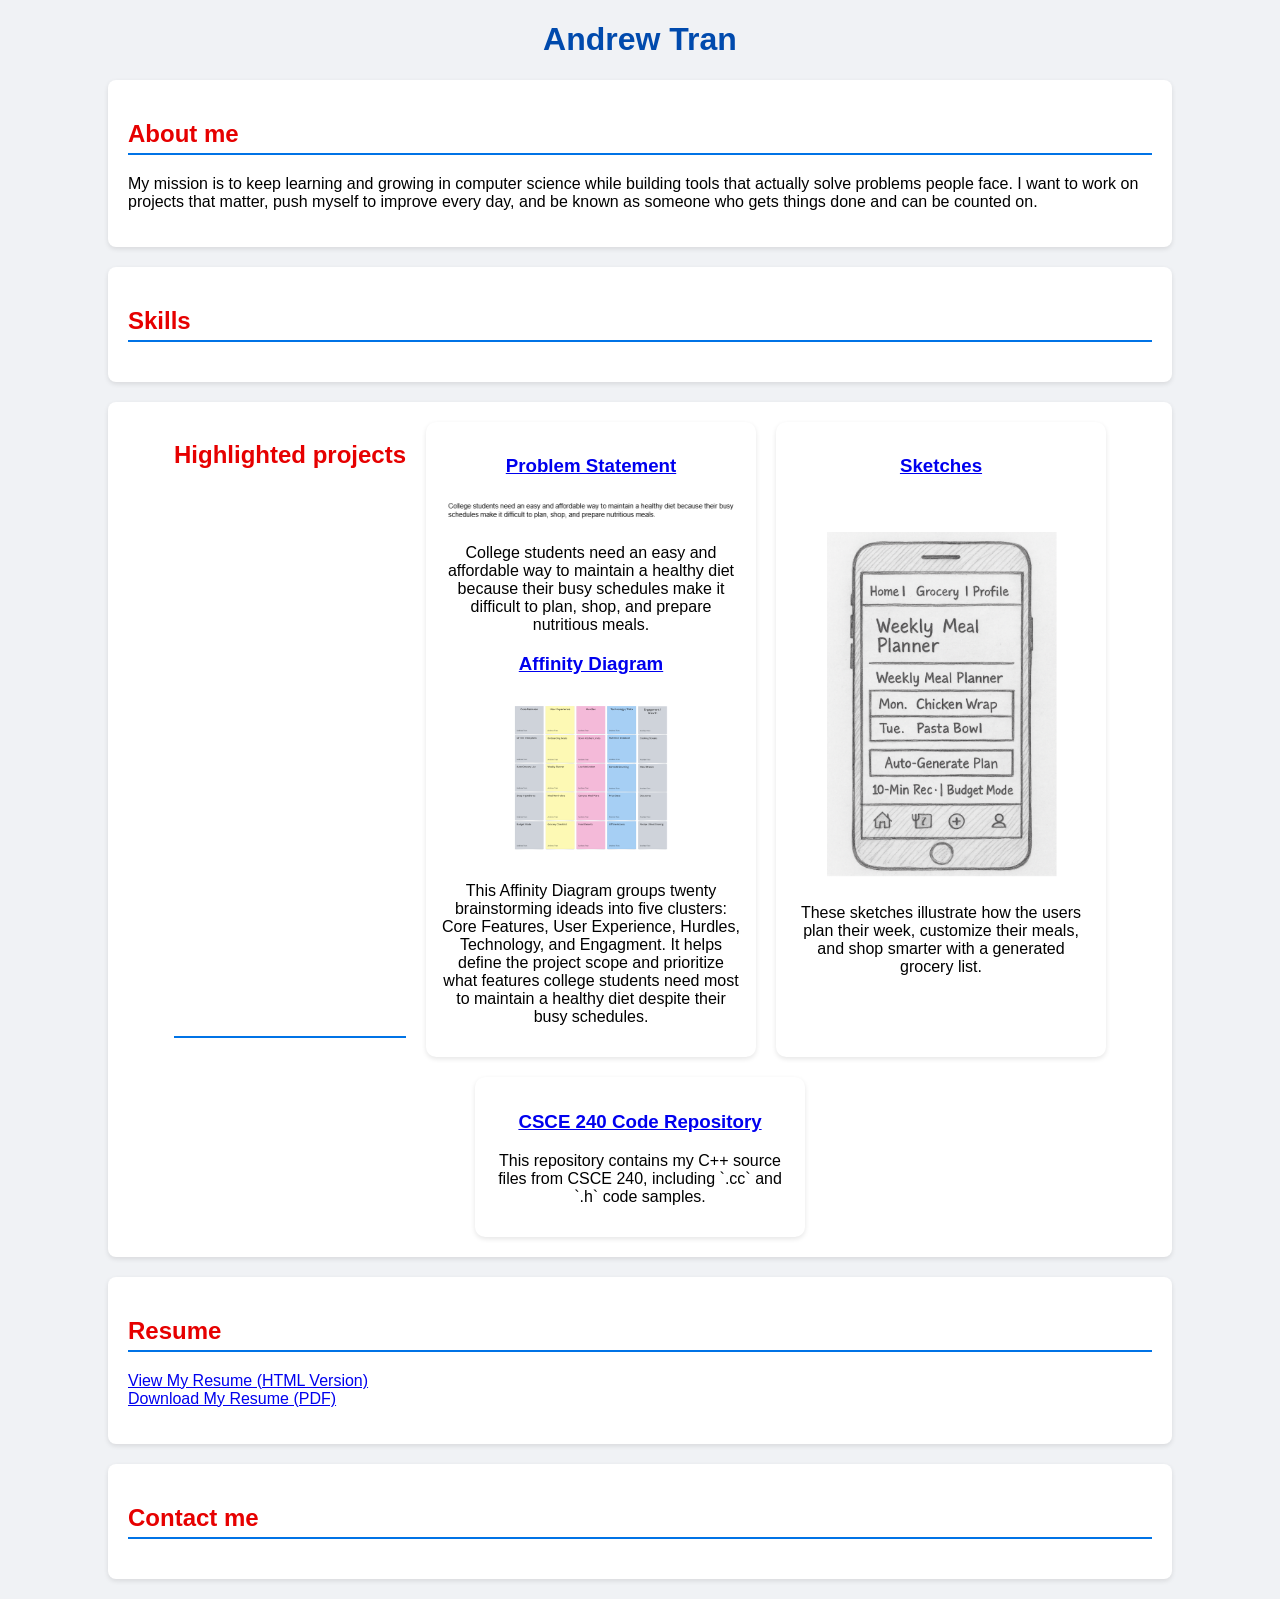
==== index.html @ cc8a0ed5 "style" ====
<!DOCTYPE html>
<html>
  <head>
    <title>CSCE 190: Andrew Tran</title>
    <link rel="stylesheet" href="style.css?v=2" />
  </head>
  <body>
    <div class=""main>
    <h1>Andrew Tran</h1>
    <div class="about">
      <h2>About me</h2>
      <p>
        My mission is to keep learning and growing in computer science while
        building tools that actually solve problems people face. I want to work
        on projects that matter, push myself to improve every day, and be known
        as someone who gets things done and can be counted on.
      </p>
    </div>
    <div class="skills">
      <h2>Skills</h2>
    </div>
    <div class="projects">
      <h2>Highlighted projects</h2>
      <section class="project">
        <a href="files/statement.pdf"><h3>Problem Statement</h3></a>
        <a href="files/statement.pdf"
          ><img src="images/problem.png" alt="Problem Statement Screenshot"
        /></a>
        <p>
          College students need an easy and affordable way to maintain a healthy
          diet because their busy schedules make it difficult to plan, shop, and
          prepare nutritious meals.
        </p>
        <a href="files/Healthy Diet App.pdf"><h3>Affinity Diagram</h3></a>
        <a href="files/Healthy Diet App.pdf">
          <img
            src="images/Healthy Diet App.png"
            alt="Affinity Diagram for
          Healthy Diet App"
          />
        </a>
        <p>
          This Affinity Diagram groups twenty brainstorming ideads into five
          clusters: Core Features, User Experience, Hurdles, Technology, and
          Engagment. It helps define the project scope and prioritize what
          features college students need most to maintain a healthy diet despite
          their busy schedules.
        </p>
      </section>
      <!--Sketches Assignment-->
      <section class="project">
      <!-- AI-generated images used for sketches -->
        <a href="files/Sketches.pdf"><h3>Sketches</h3></a>
        <a href="files/Sketches.pdf">
          <img src="images/main_sketch.png" alt="Sketches Preview">
        </a>
        <p>
          These sketches illustrate how the users plan their week, customize their meals, 
          and shop smarter with a generated grocery list.

        </p>
      </section>

      <section class="project">
        <a href="https://github.com/andrewvo606/csce240-code" target="_blank">
          <h3>CSCE 240 Code Repository</h3>
        </a>
        <p>
          This repository contains my C++ source files from CSCE 240, including `.cc` and `.h` code samples.
        </p>
      </section>


    </div>
 
    <div class="resume">
  <h2>Resume</h2>
  <p>
    <a href="/files/resume.html">View My Resume (HTML Version)</a><br>
    <a href="/files/resume.pdf" download>Download My Resume (PDF)</a>
  </p>
</div>

    <div class="contact">
      <h2>Contact me</h2>
    </div>
    </div>
  </body>
</html>
---- style.css ----
body {
    font-family:'Times New Roman', Times, serif;
    background-color: darkgray;
    margin: 40px;
    color: black;
}

h1 {
    color: #004aad;
    text-align: center;
}

h2 {
    color: #e60000;
    border-bottom: 2px solid #0073e6;
    padding-bottom: 5px;
}

.about, .skills, .projects, .contact, .resume, .repos {
  background-color: white;
  border-radius: 8px;
  padding: 20px;
  margin: 20px auto;
  width: 80%;
  box-shadow: 0 2px 5px rgba(0,0,0,0.1);
}

.projects {
  display: flex;
  flex-wrap: wrap;
  justify-content: center;
  gap: 20px;
}

.project {
  width: 300px;
  background-color: white;
  border-radius: 10px;
  box-shadow: 0 2px 5px rgba(0, 0, 0, 0.1);
  padding: 15px;
  text-align: center;
}

.project img {
  width: 100%;
  border-radius: 8px;
}

.resume {
  background-color: white;
  border-radius: 8px;
  padding: 20px;
  margin: 20px auto;
  width: 80%;
  box-shadow: 0 2px 5px rgba(0,0,0,0.1);
}

body {
  font-family: Arial, sans-serif;
  background: #f0f2f5;
  margin: 0;
}

.main {
  max-width: 1100px;
  margin: 40px auto;
  padding: 0 20px;
}
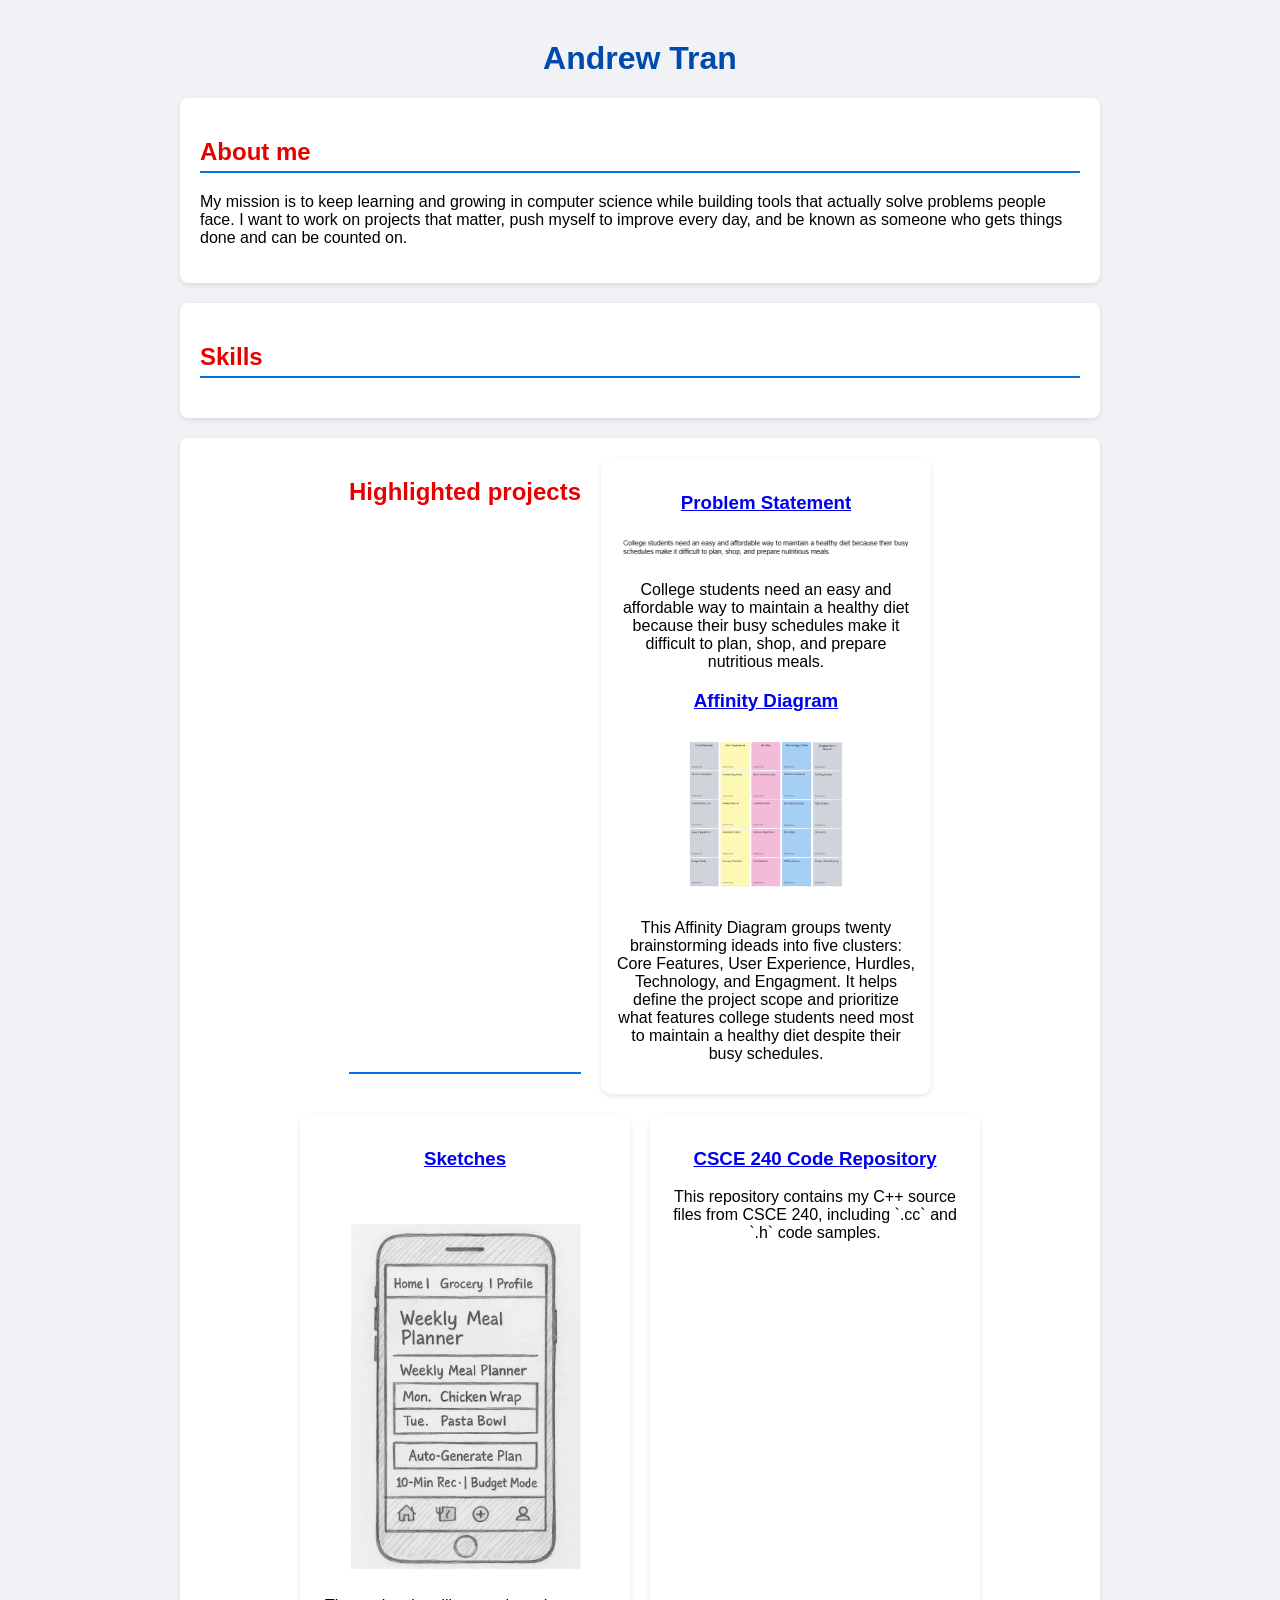
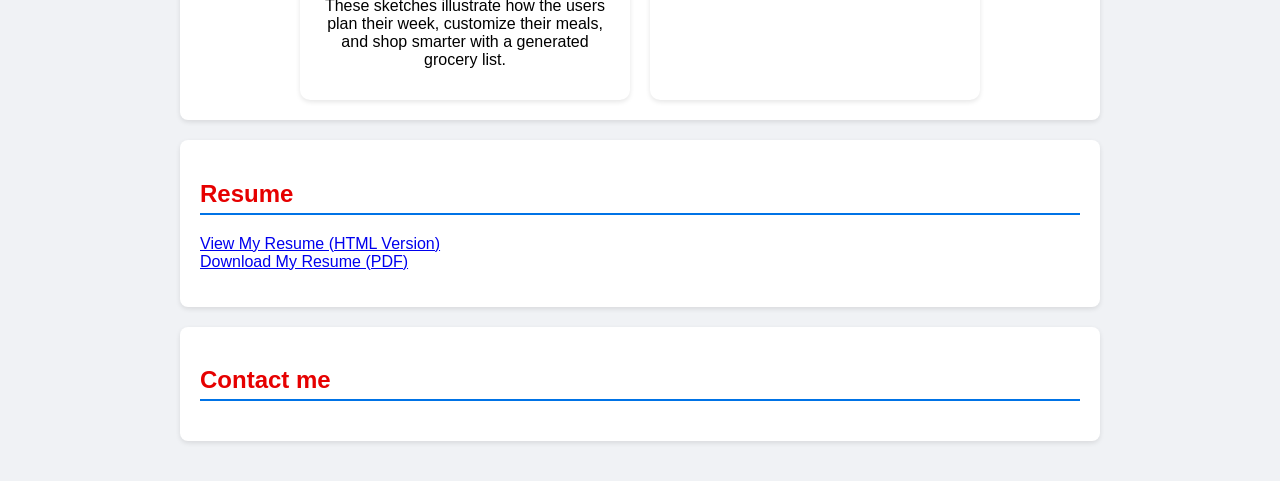
==== commit 6271edf8: "fix" ====
--- a/index.html
+++ b/index.html
@@ -5,7 +5,7 @@
     <link rel="stylesheet" href="style.css?v=2" />
   </head>
   <body>
-    <div class=""main>
+    <div class="main">
     <h1>Andrew Tran</h1>
     <div class="about">
       <h2>About me</h2>
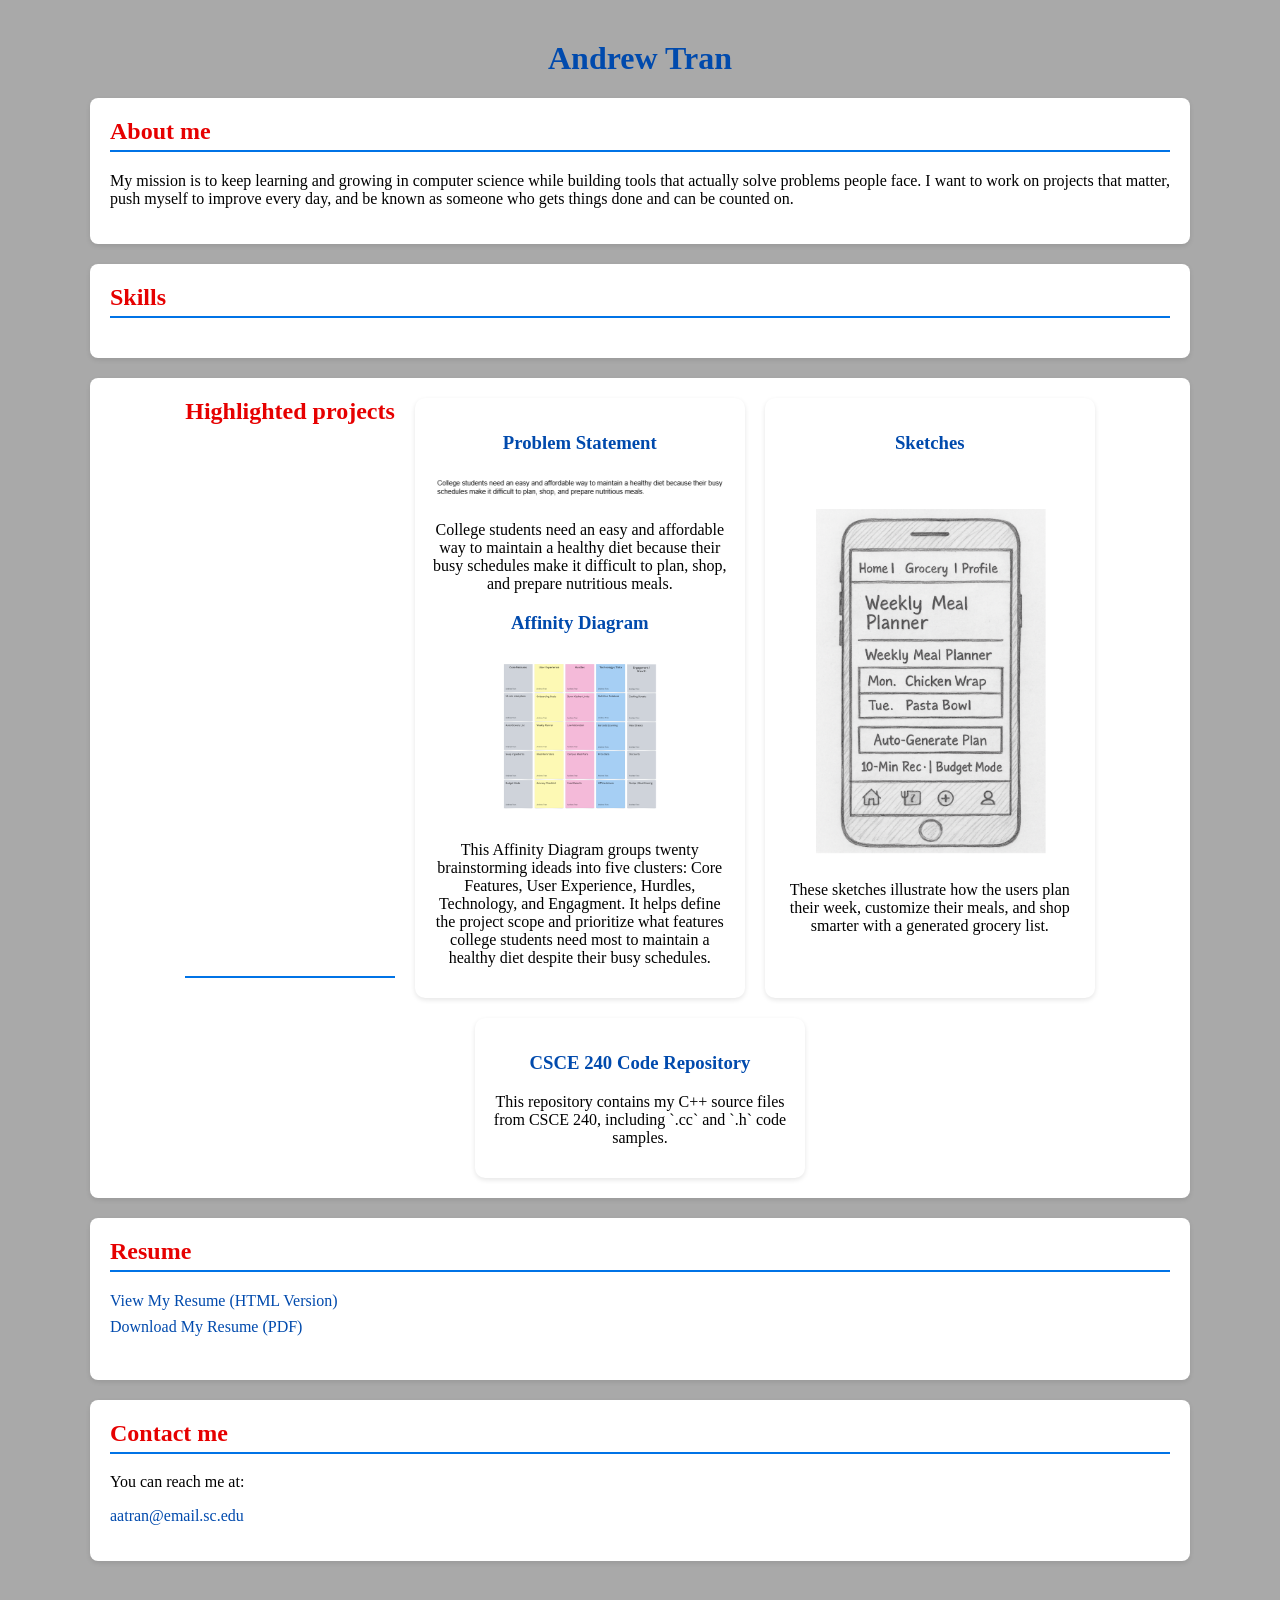
==== commit 68e6469f: "email added" ====
--- a/index.html
+++ b/index.html
@@ -83,6 +83,8 @@
 
     <div class="contact">
       <h2>Contact me</h2>
+      <p>You can reach me at:</p>
+      <p><a href="mailto:aatran@email.sc.edu">aatran@email.sc.edu</a></p>
     </div>
     </div>
   </body>
--- a/style.css
+++ b/style.css
@@ -1,27 +1,39 @@
 body {
-    font-family:'Times New Roman', Times, serif;
-    background-color: darkgray;
-    margin: 40px;
-    color: black;
+  font-family: 'Times New Roman', Times, serif;
+  background-color: darkgray;
+  margin: 0;
+  color: black;
 }
 
+.main {
+  max-width: 1100px;
+  margin: 40px auto;
+  padding: 0 20px;
+}
+
+/* Main title */
 h1 {
-    color: #004aad;
-    text-align: center;
+  color: #004aad;
+  text-align: center;
 }
 
 h2 {
-    color: #e60000;
-    border-bottom: 2px solid #0073e6;
-    padding-bottom: 5px;
+  color: #e60000;
+  border-bottom: 2px solid #0073e6;
+  padding-bottom: 5px;
+  margin-top: 0;
 }
 
-.about, .skills, .projects, .contact, .resume, .repos {
+.about,
+.skills,
+.projects,
+.contact,
+.resume,
+.repos {
   background-color: white;
   border-radius: 8px;
   padding: 20px;
-  margin: 20px auto;
-  width: 80%;
+  margin: 20px 0;
   box-shadow: 0 2px 5px rgba(0,0,0,0.1);
 }
 
@@ -32,6 +44,7 @@
   gap: 20px;
 }
 
+/* Individual project card */
 .project {
   width: 300px;
   background-color: white;
@@ -46,26 +59,19 @@
   border-radius: 8px;
 }
 
-.resume {
-  background-color: white;
-  border-radius: 8px;
-  padding: 20px;
-  margin: 20px auto;
-  width: 80%;
-  box-shadow: 0 2px 5px rgba(0,0,0,0.1);
+/* Links */
+a {
+  color: #004aad;
+  text-decoration: none;
+  font-weight: 500;
 }
 
-body {
-  font-family: Arial, sans-serif;
-  background: #f0f2f5;
-  margin: 0;
+a:hover {
+  text-decoration: underline;
 }
 
-.main {
-  max-width: 1100px;
-  margin: 40px auto;
-  padding: 0 20px;
+.resume a {
+  display: inline-block;
+  margin-right: 12px;
+  margin-bottom: 8px;
 }
-
-
-
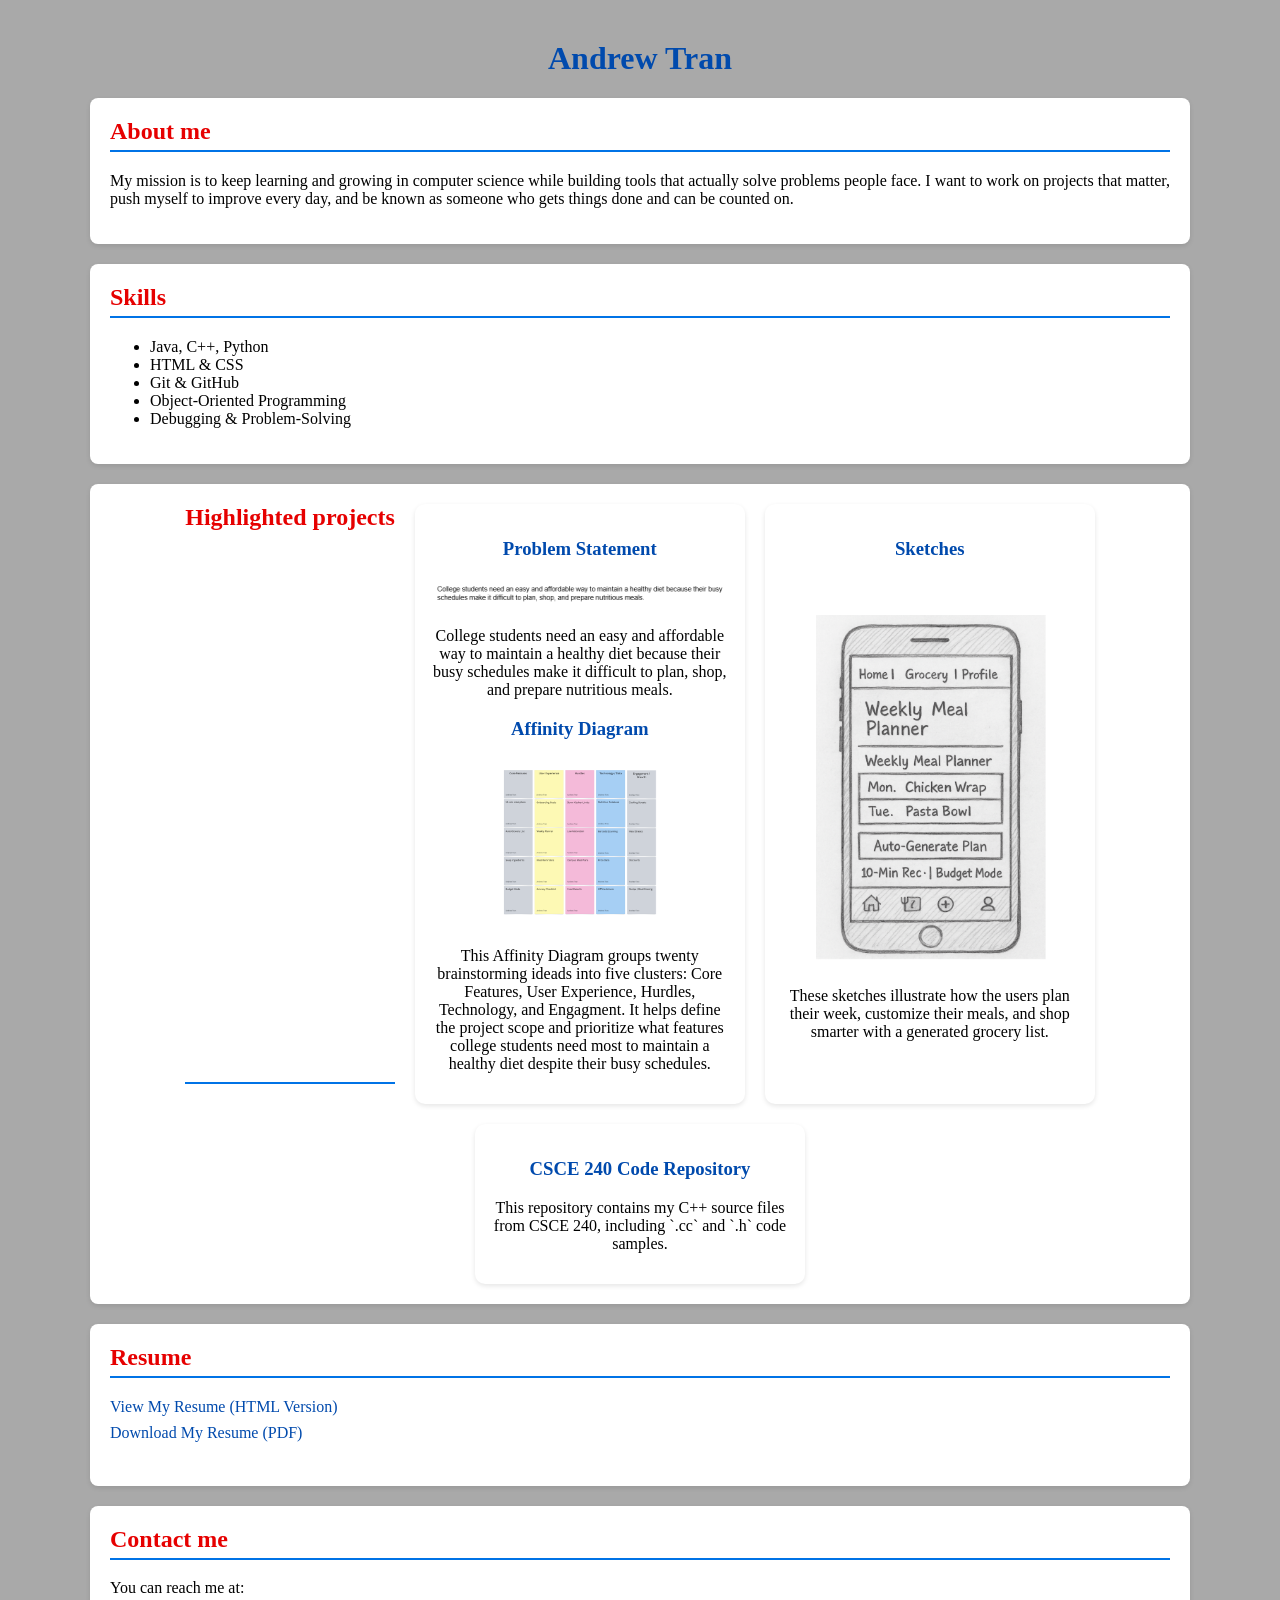
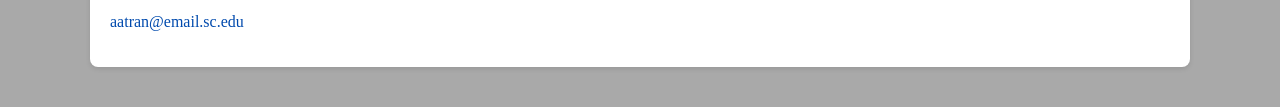
==== commit 8315cc47: "filled out skills" ====
--- a/index.html
+++ b/index.html
@@ -17,8 +17,15 @@
       </p>
     </div>
     <div class="skills">
-      <h2>Skills</h2>
-    </div>
+  <h2>Skills</h2>
+  <ul>
+    <li>Java, C++, Python</li>
+    <li>HTML & CSS</li>
+    <li>Git & GitHub</li>
+    <li>Object-Oriented Programming</li>
+    <li>Debugging & Problem-Solving</li>
+  </ul>
+</div>
     <div class="projects">
       <h2>Highlighted projects</h2>
       <section class="project">
--- a/style.css
+++ b/style.css
@@ -75,3 +75,25 @@
   margin-right: 12px;
   margin-bottom: 8px;
 }
+
+.btn {
+  display: inline-block;
+  padding: 10px 18px;
+  background-color: #004aad;
+  color: white;
+  border-radius: 8px;
+  text-decoration: none;
+  font-weight: bold;
+  margin-right: 10px;
+  margin-top: 10px;
+  transition: 0.2s;
+}
+
+.btn:hover {
+  background-color: #00337a;
+}
+
+.projects h2 {
+    text-align: center;
+    margin-bottom: 20px;
+}
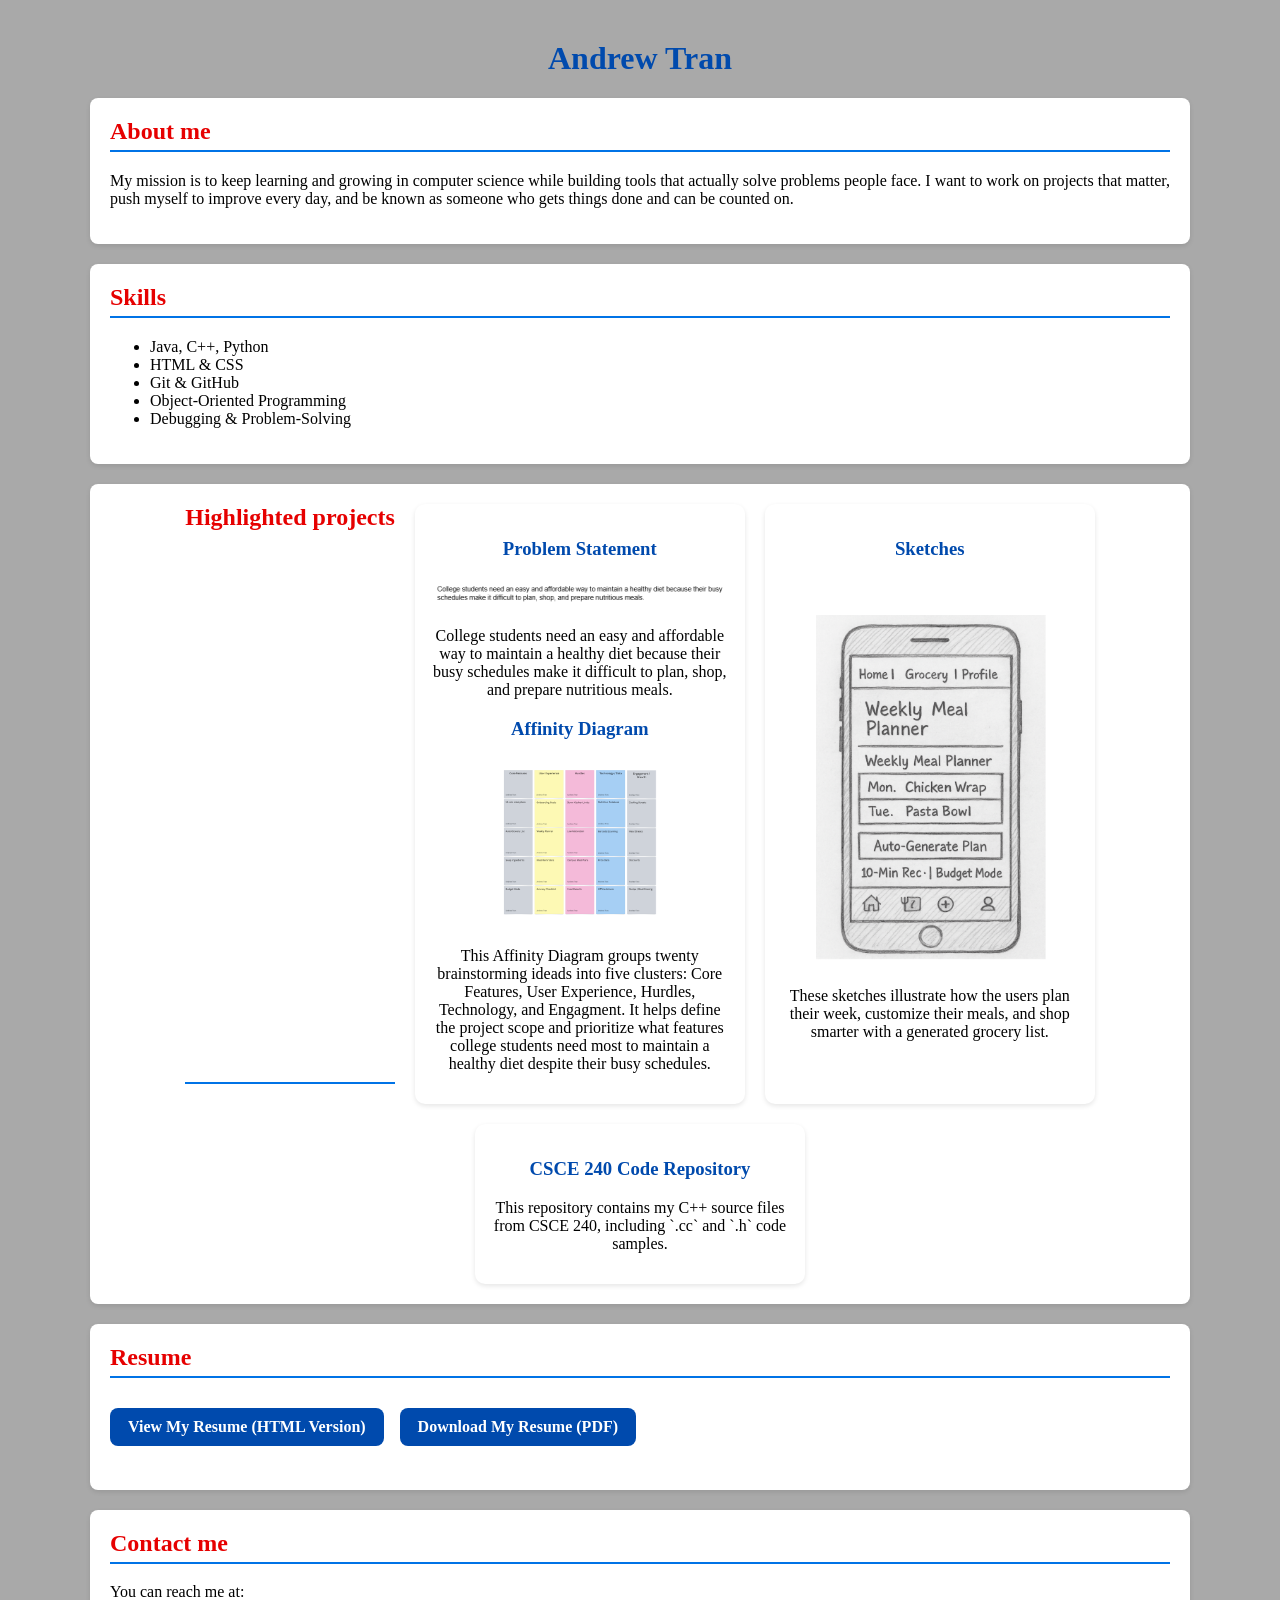
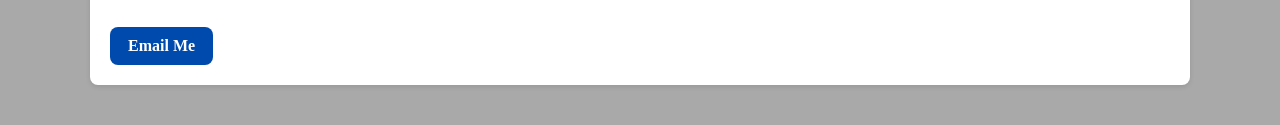
==== commit bc975ede: "btn" ====
--- a/index.html
+++ b/index.html
@@ -76,23 +76,20 @@
           This repository contains my C++ source files from CSCE 240, including `.cc` and `.h` code samples.
         </p>
       </section>
-
-
     </div>
- 
     <div class="resume">
   <h2>Resume</h2>
   <p>
-    <a href="/files/resume.html">View My Resume (HTML Version)</a><br>
-    <a href="/files/resume.pdf" download>Download My Resume (PDF)</a>
+    <a class="btn" href="/files/resume.html" target="_blank">View My Resume (HTML Version)</a>
+    <a class="btn" href="/files/resume.pdf" download>Download My Resume (PDF)</a>
   </p>
 </div>
 
-    <div class="contact">
-      <h2>Contact me</h2>
-      <p>You can reach me at:</p>
-      <p><a href="mailto:aatran@email.sc.edu">aatran@email.sc.edu</a></p>
-    </div>
+<div class="contact">
+  <h2>Contact me</h2>
+  <p>You can reach me at:</p>
+  <a class="btn" href="mailto:aatran@email.sc.edu">Email Me</a>
+</div>
     </div>
   </body>
 </html>
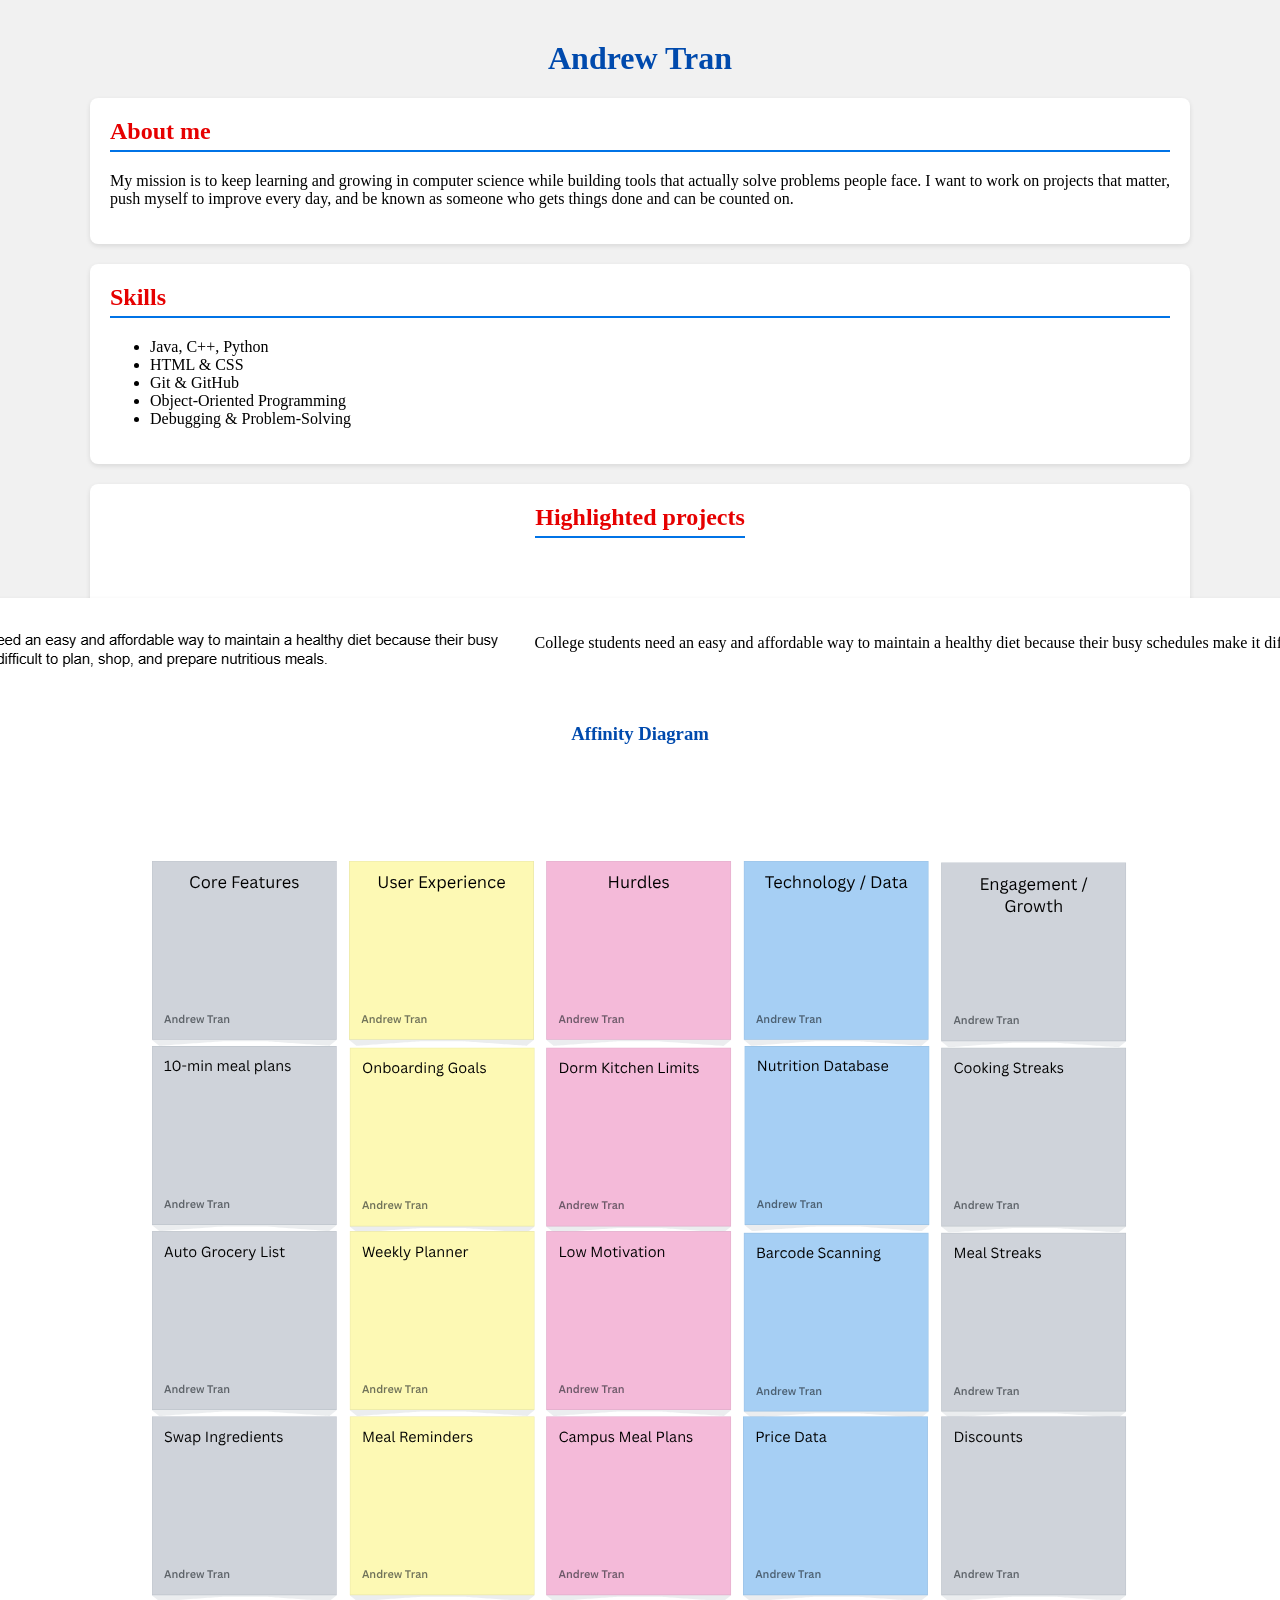
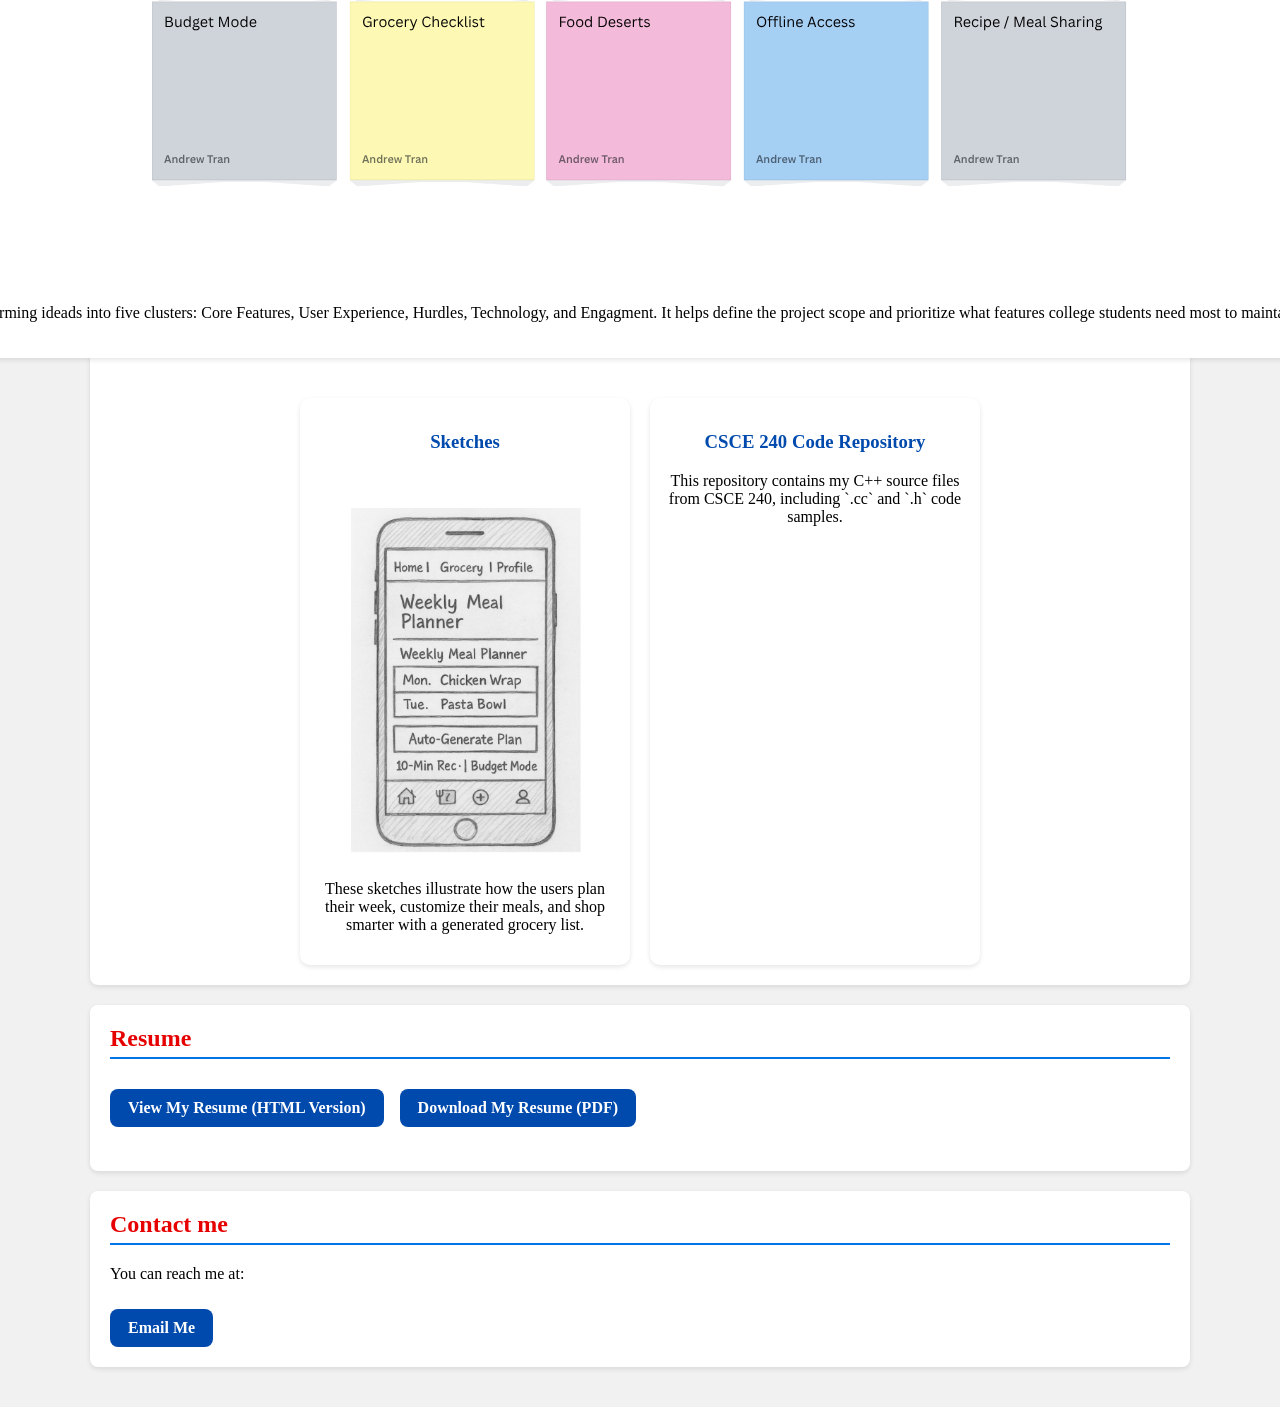
==== commit 57699ba1: "." ====
--- a/index.html
+++ b/index.html
@@ -28,7 +28,7 @@
 </div>
     <div class="projects">
       <h2>Highlighted projects</h2>
-      <section class="project">
+      <section class="projects">
         <a href="files/statement.pdf"><h3>Problem Statement</h3></a>
         <a href="files/statement.pdf"
           ><img src="images/problem.png" alt="Problem Statement Screenshot"
--- a/style.css
+++ b/style.css
@@ -1,6 +1,6 @@
 body {
   font-family: 'Times New Roman', Times, serif;
-  background-color: darkgray;
+  background-color: rgb(241, 241, 241);
   margin: 0;
   color: black;
 }
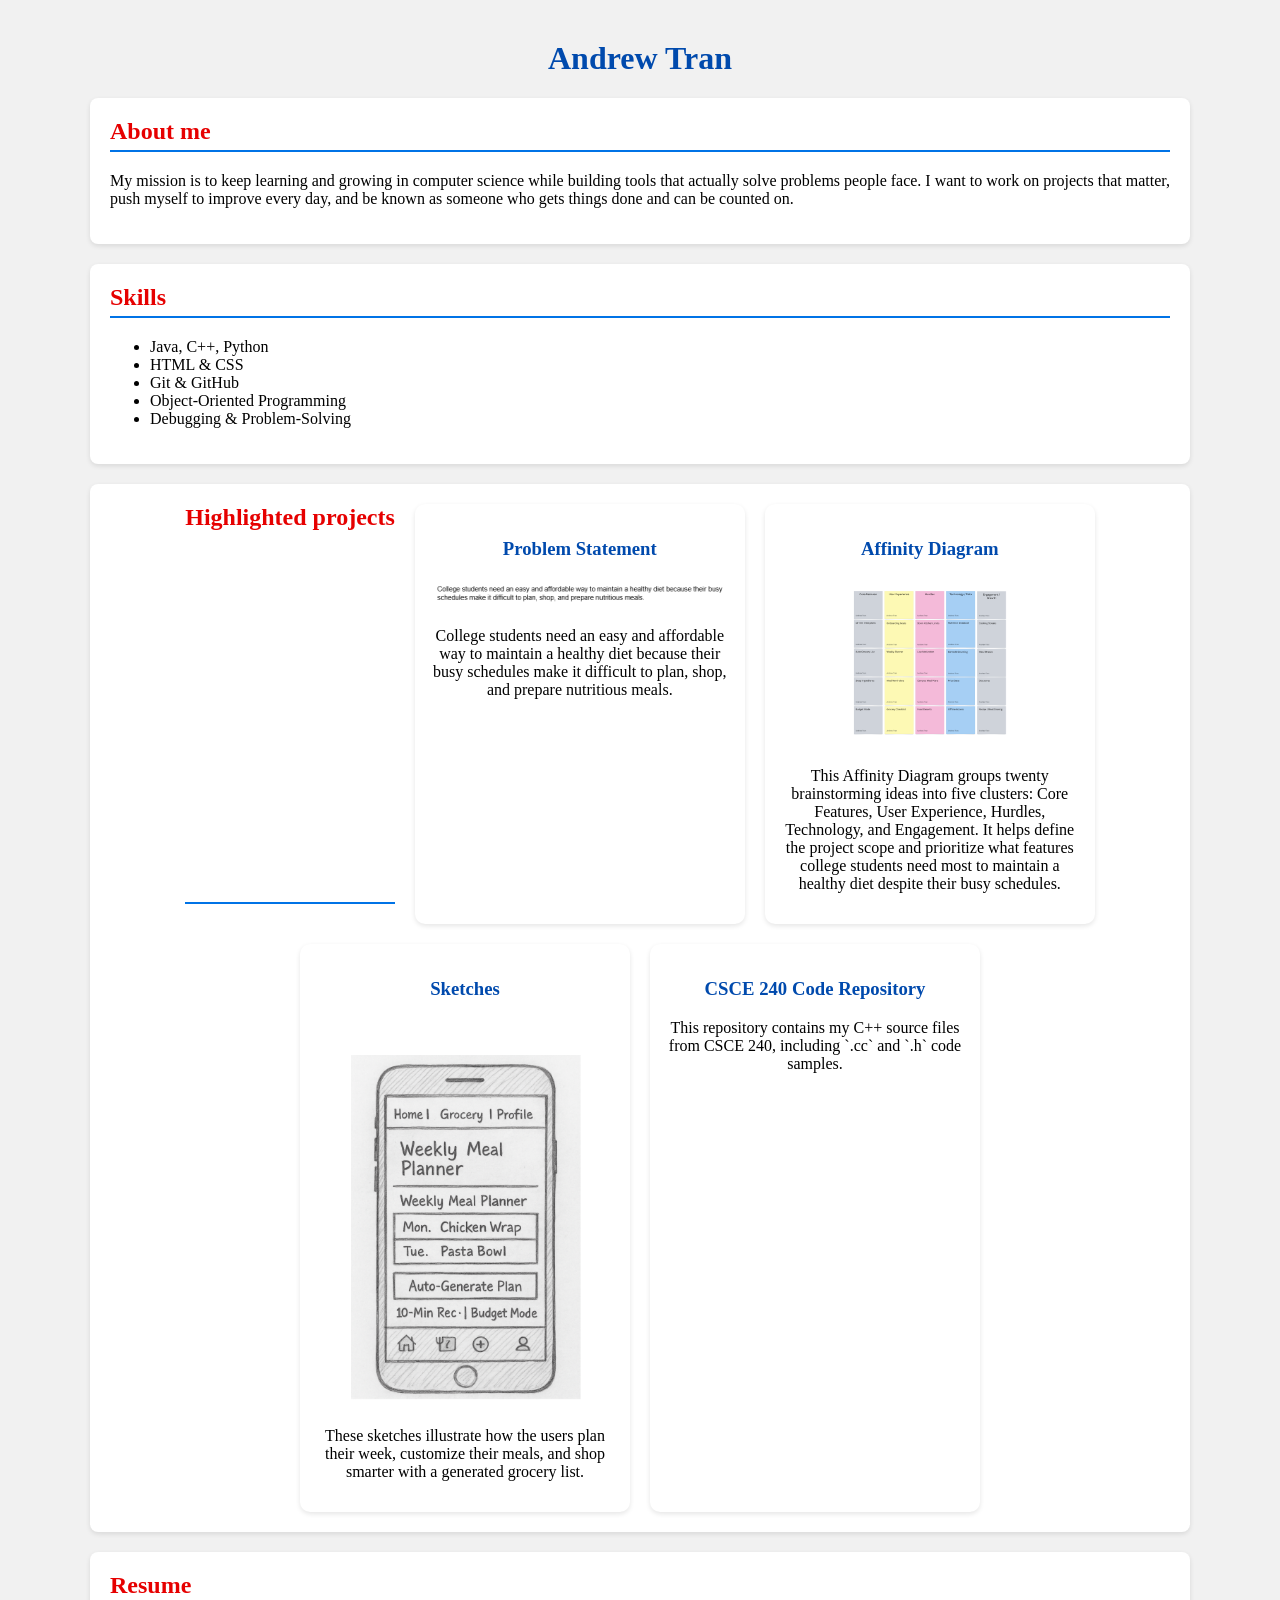
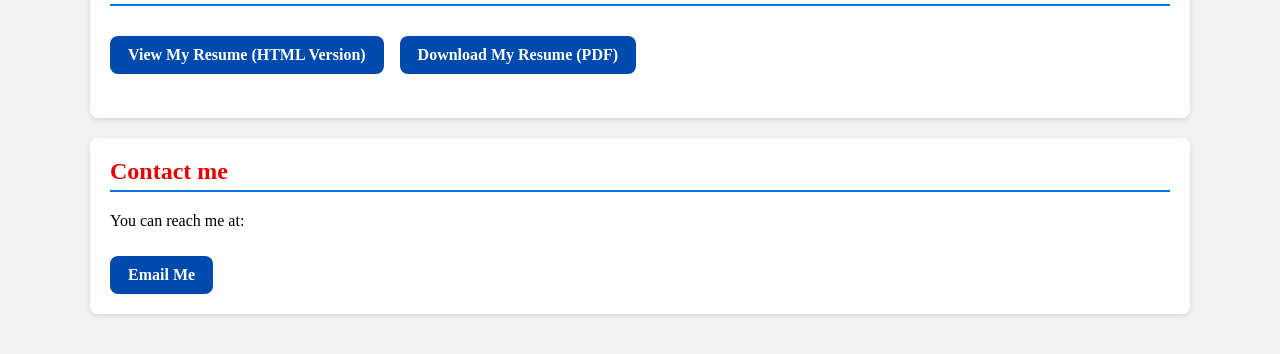
==== commit f12c60c2: "." ====
--- a/index.html
+++ b/index.html
@@ -27,56 +27,59 @@
   </ul>
 </div>
     <div class="projects">
-      <h2>Highlighted projects</h2>
-      <section class="projects">
-        <a href="files/statement.pdf"><h3>Problem Statement</h3></a>
-        <a href="files/statement.pdf"
-          ><img src="images/problem.png" alt="Problem Statement Screenshot"
-        /></a>
-        <p>
-          College students need an easy and affordable way to maintain a healthy
-          diet because their busy schedules make it difficult to plan, shop, and
-          prepare nutritious meals.
-        </p>
-        <a href="files/Healthy Diet App.pdf"><h3>Affinity Diagram</h3></a>
-        <a href="files/Healthy Diet App.pdf">
-          <img
-            src="images/Healthy Diet App.png"
-            alt="Affinity Diagram for
-          Healthy Diet App"
-          />
-        </a>
-        <p>
-          This Affinity Diagram groups twenty brainstorming ideads into five
-          clusters: Core Features, User Experience, Hurdles, Technology, and
-          Engagment. It helps define the project scope and prioritize what
-          features college students need most to maintain a healthy diet despite
-          their busy schedules.
-        </p>
-      </section>
-      <!--Sketches Assignment-->
-      <section class="project">
-      <!-- AI-generated images used for sketches -->
-        <a href="files/Sketches.pdf"><h3>Sketches</h3></a>
-        <a href="files/Sketches.pdf">
-          <img src="images/main_sketch.png" alt="Sketches Preview">
-        </a>
-        <p>
-          These sketches illustrate how the users plan their week, customize their meals, 
-          and shop smarter with a generated grocery list.
+  <h2>Highlighted projects</h2>
 
-        </p>
-      </section>
+  <!-- Problem Statement card -->
+  <section class="project">
+    <a href="files/statement.pdf"><h3>Problem Statement</h3></a>
+    <a href="files/statement.pdf">
+      <img src="images/problem.png" alt="Problem Statement Screenshot">
+    </a>
+    <p>
+      College students need an easy and affordable way to maintain a healthy diet
+      because their busy schedules make it difficult to plan, shop, and prepare nutritious meals.
+    </p>
+  </section>
 
-      <section class="project">
-        <a href="https://github.com/andrewvo606/csce240-code" target="_blank">
-          <h3>CSCE 240 Code Repository</h3>
-        </a>
-        <p>
-          This repository contains my C++ source files from CSCE 240, including `.cc` and `.h` code samples.
-        </p>
-      </section>
-    </div>
+  <!-- Affinity Diagram card -->
+  <section class="project">
+    <a href="files/Healthy Diet App.pdf"><h3>Affinity Diagram</h3></a>
+    <a href="files/Healthy Diet App.pdf">
+      <img
+        src="images/Healthy Diet App.png"
+        alt="Affinity Diagram for Healthy Diet App">
+    </a>
+    <p>
+      This Affinity Diagram groups twenty brainstorming ideas into five clusters:
+      Core Features, User Experience, Hurdles, Technology, and Engagement. It helps
+      define the project scope and prioritize what features college students need most
+      to maintain a healthy diet despite their busy schedules.
+    </p>
+  </section>
+
+  <!-- Sketches card (unchanged) -->
+  <section class="project">
+    <a href="files/Sketches.pdf"><h3>Sketches</h3></a>
+    <a href="files/Sketches.pdf">
+      <img src="images/main_sketch.png" alt="Sketches Preview">
+    </a>
+    <p>
+      These sketches illustrate how the users plan their week, customize their meals,
+      and shop smarter with a generated grocery list.
+    </p>
+  </section>
+
+  <!-- Repo card (unchanged) -->
+  <section class="project">
+    <a href="https://github.com/andrewvo606/csce240-code" target="_blank">
+      <h3>CSCE 240 Code Repository</h3>
+    </a>
+    <p>
+      This repository contains my C++ source files from CSCE 240, including `.cc` and `.h` code samples.
+    </p>
+  </section>
+</div>
+
     <div class="resume">
   <h2>Resume</h2>
   <p>
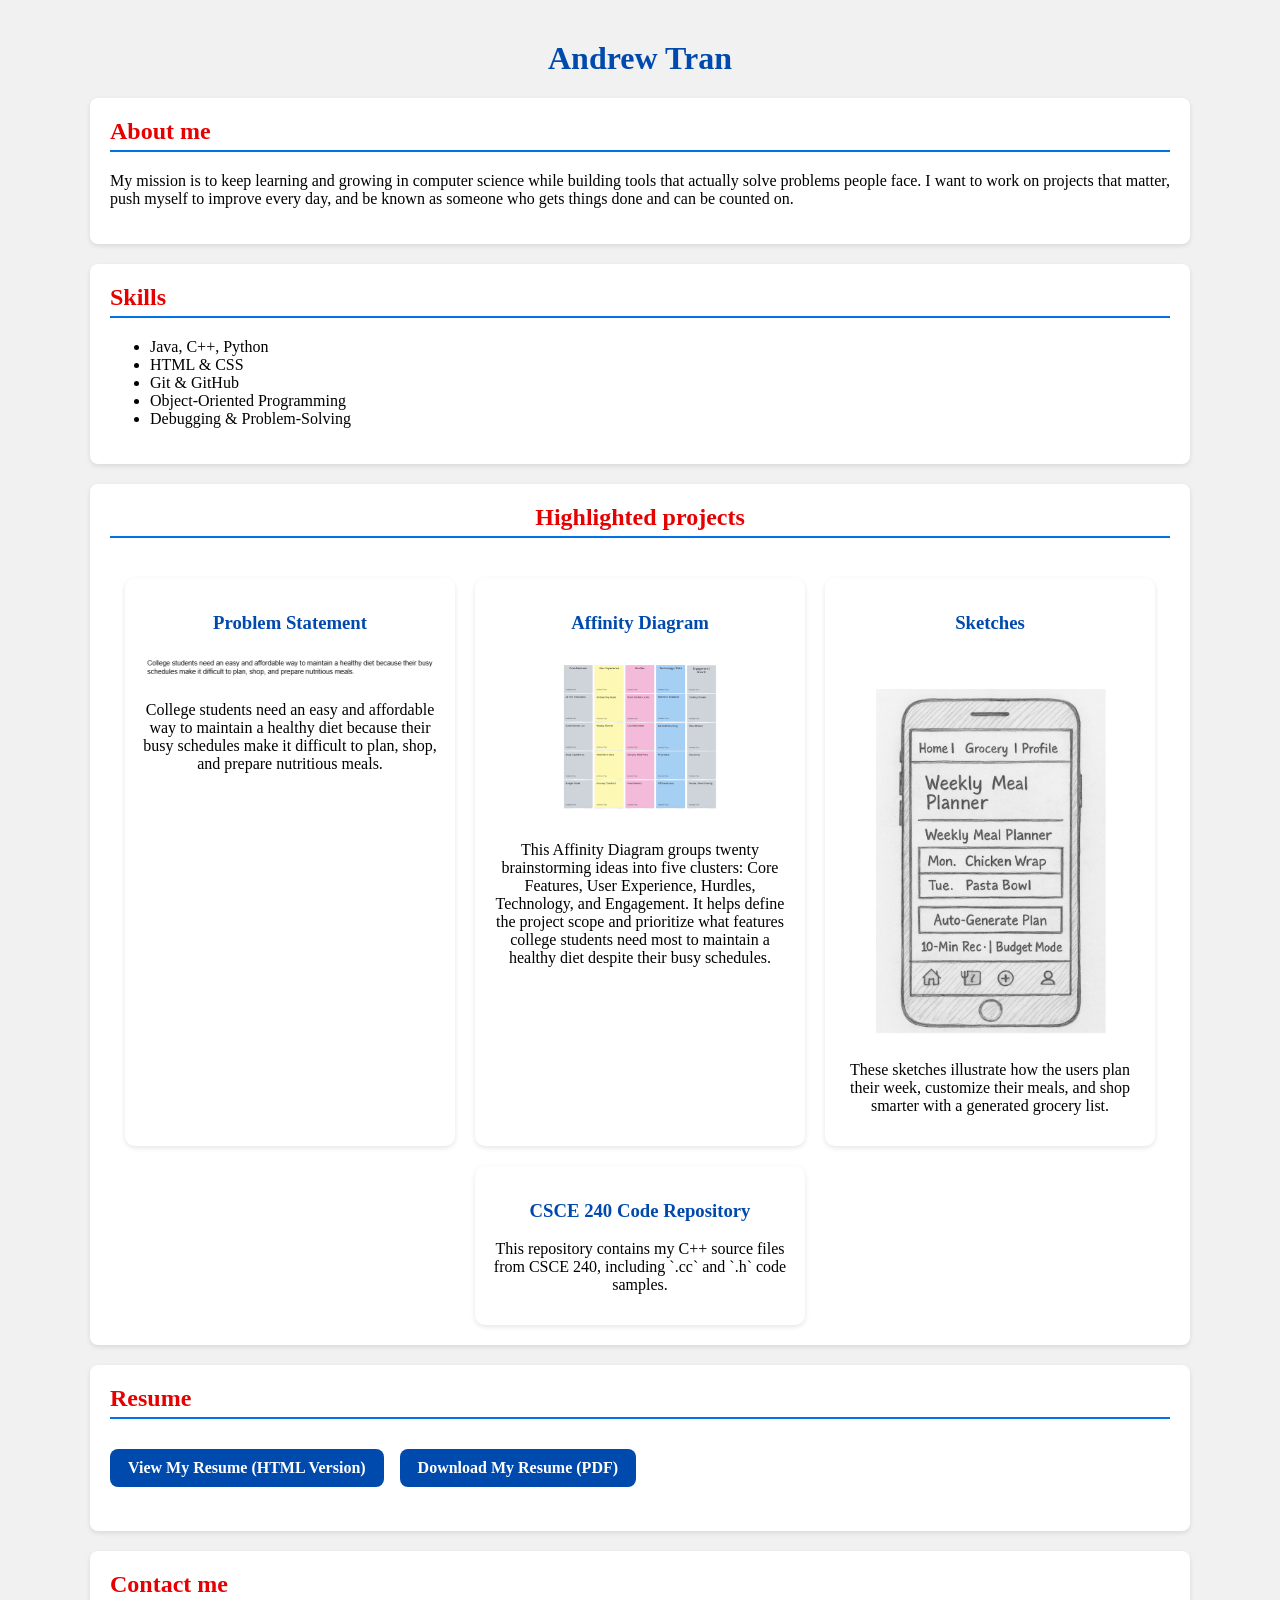
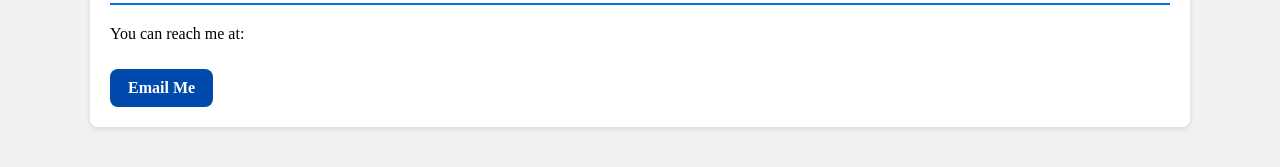
==== commit 7576e2e6: "." ====
--- a/index.html
+++ b/index.html
@@ -91,8 +91,14 @@
 <div class="contact">
   <h2>Contact me</h2>
   <p>You can reach me at:</p>
-  <a class="btn" href="mailto:aatran@email.sc.edu">Email Me</a>
+
+  <a class="btn" target="_blank"
+     href="https://mail.google.com/mail/?view=cm&fs=1&to=aatran@email.sc.edu">
+    Email Me
+  </a>
+
 </div>
+
     </div>
   </body>
 </html>
--- a/style.css
+++ b/style.css
@@ -94,6 +94,7 @@
 }
 
 .projects h2 {
-    text-align: center;
-    margin-bottom: 20px;
+  flex-basis: 100%;      /* header takes full row */
+  text-align: center;
+  margin-bottom: 20px;
 }
